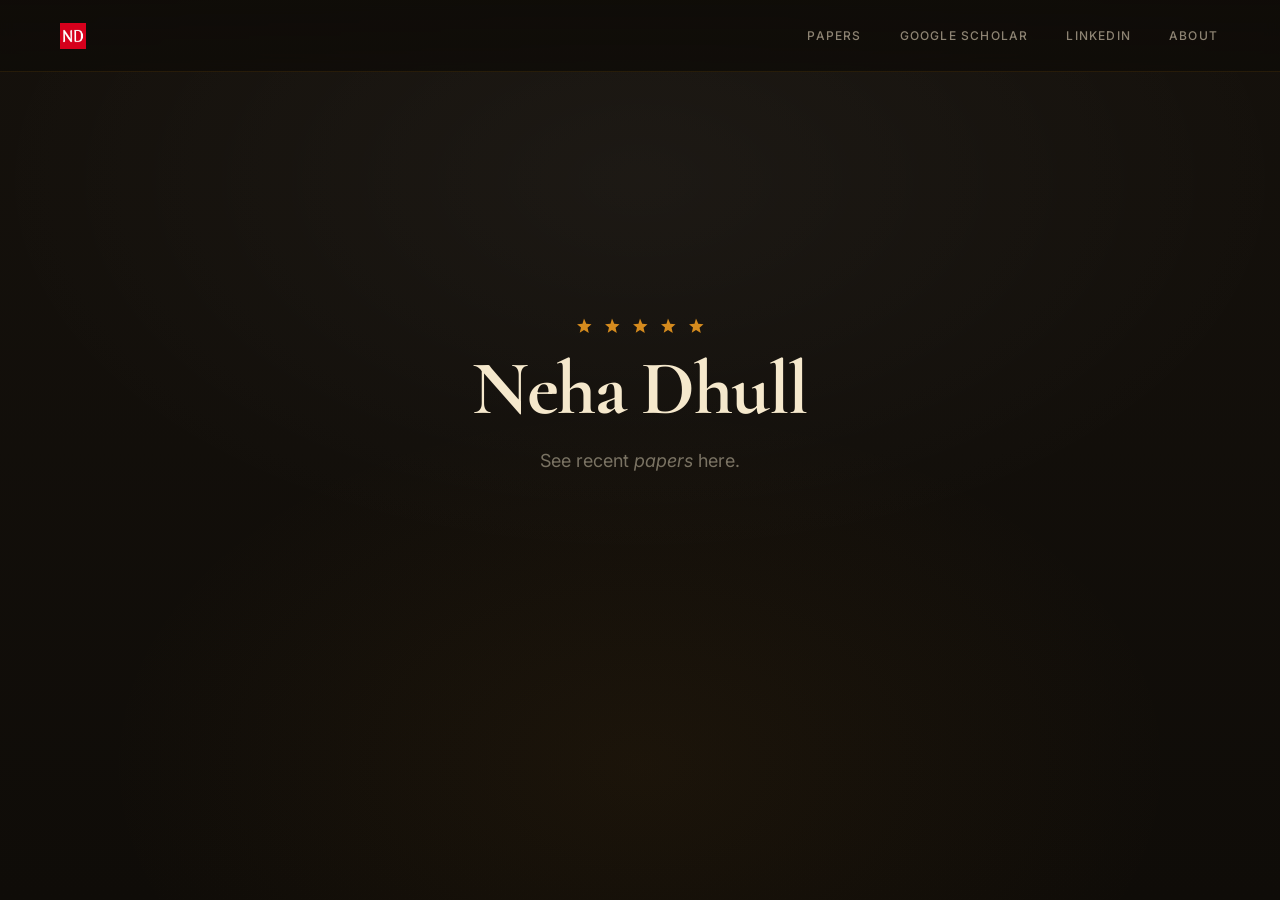
==== index.html @ 4e3b5918 "major changes" ====
<!doctype html>
<html lang="en">
<head>
  <meta charset="utf-8"/>
  <meta name="viewport" content="width=device-width,initial-scale=1"/>
  <title>Neha Dhull</title>
  <link rel="icon" type="image/png" href="./assets/ndfavicon.ico">
  <link rel="stylesheet" href="./assets/style.css"/>
</head>

<body data-page="home">
  <header class="nav">
    <div class="nav-inner">
      <a class="brand" href="./index.html">
        <div class="brand-mark" aria-hidden="true">
          <img class="brand-icon" src="./assets/ndfavicon.ico" alt="" />
        </div>
      </a>

      <nav class="nav-links">
        <a class="nav-link" data-nav="years" href="papers.html">PAPERS</a>
        <a class="nav-link" data-nav="years" href="https://scholar.google.com/citations?user=_oXUSeQAAAAJ&hl=en">GOOGLE SCHOLAR</a>
        <a class="nav-link" data-nav="years" href="https://www.linkedin.com/in/neha-dhull-234360178/">LINKEDIN</a>
        <a class="nav-link" data-nav="about" href="./about.html">ABOUT</a>
      </nav>
    </div>
  </header>

  <main class="container">
    <section class="hero">
      <div>
        <div class="stars" aria-hidden="true">
          <svg class="star" viewBox="0 0 24 24" fill="currentColor"><path d="M12 2l3 7 7 .6-5.3 4.6 1.7 7-6.4-3.8L6.3 21l1.7-7L2.7 9.6 10 9l2-7z"/></svg>
          <svg class="star" viewBox="0 0 24 24" fill="currentColor"><path d="M12 2l3 7 7 .6-5.3 4.6 1.7 7-6.4-3.8L6.3 21l1.7-7L2.7 9.6 10 9l2-7z"/></svg>
          <svg class="star" viewBox="0 0 24 24" fill="currentColor"><path d="M12 2l3 7 7 .6-5.3 4.6 1.7 7-6.4-3.8L6.3 21l1.7-7L2.7 9.6 10 9l2-7z"/></svg>
          <svg class="star" viewBox="0 0 24 24" fill="currentColor"><path d="M12 2l3 7 7 .6-5.3 4.6 1.7 7-6.4-3.8L6.3 21l1.7-7L2.7 9.6 10 9l2-7z"/></svg>
          <svg class="star" viewBox="0 0 24 24" fill="currentColor"><path d="M12 2l3 7 7 .6-5.3 4.6 1.7 7-6.4-3.8L6.3 21l1.7-7L2.7 9.6 10 9l2-7z"/></svg>
        </div>

        <h1 class="h-serif">
          Neha Dhull<br/>
        </h1>

        <p>
          See recent <a href="./papers.html" class="inline-link"><i>papers</i></a> here.
        </p>

        <div class="hero-actions">
          <a id="home-primary" href="papers.html"></a>
---- assets/style.css ----
/* Fonts */
@import url('https://fonts.googleapis.com/css2?family=Cormorant+Garamond:ital,wght@0,500;0,600;0,700;1,600&family=Inter:wght@400;500;600&display=swap');

:root{
  --bg0: #0f0c08;
  --bg1: #15110c;
  --bg2: #1b160f;
  --text: #f5e8cc;
  --text2: #e8dcc2;
  --muted: #8c8272;
  --muted2: #6f6658;
  --accent: #d58b1e;
  --accent2:#b87413;
  --border: #2a241b;
  --border2:#3a3126;
  --shadow: rgba(0,0,0,.55);
  --card: rgba(255,255,255,0.02);
  --card2: rgba(255,255,255,0.03);
  --radius: 14px;
}

* { box-sizing:border-box; }

html,body { height:100%; }

body{
  margin:0;
  background:
    radial-gradient(1200px 700px at 50% 20%, rgba(255,255,255,0.04), transparent 55%),
    radial-gradient(900px 600px at 50% 85%, rgba(213,139,30,0.06), transparent 60%),
    linear-gradient(180deg, var(--bg1), var(--bg0));
  color: var(--text);
  font-family: Inter, system-ui, -apple-system, Segoe UI, Roboto, Arial, sans-serif;
}

a{ color:inherit; text-decoration:none; }

.container{
  width: min(1200px, calc(100% - 120px));
  margin: 0 auto;
  padding: 46px 0 90px;
}

@media (max-width: 900px){
  .container{ width: min(960px, calc(100% - 40px)); }
}

/* NAV */
.nav{
  position: sticky;
  top: 0;
  z-index: 20;
  background: linear-gradient(180deg, rgba(15,12,8,0.95), rgba(15,12,8,0.86));
  backdrop-filter: blur(8px);
  border-bottom: 1px solid rgba(213,139,30,0.12);
}

.nav-inner{
  width: min(1200px, calc(100% - 120px));
  margin: 0 auto;
  padding: 18px 0;
  display:flex;
  align-items:center;
  justify-content:space-between;
  gap: 28px;
}

@media (max-width: 900px){
  .nav-inner{ width: min(960px, calc(100% - 40px)); }
}

.brand{
  display:flex;
  align-items:center;
  gap: 14px;
  min-width: 260px;
}

.brand-mark{
  width: 26px;
  height: 26px;
  display:grid;
  place-items:center;
  color: var(--accent);
}

.brand-title{
  font-family: "Cormorant Garamond", serif;
  font-weight: 600;
  letter-spacing: 0.01em;
  font-size: 24px;
  color: var(--text);
}

.nav-links{
  display:flex;
  align-items:center;
  gap: 34px;
}

.nav-link{
  position:relative;
  color: rgba(245,232,204,0.55);
  font-weight: 500;
  letter-spacing: 0.10em;
  text-transform: uppercase;
  font-size: 12px;
  padding: 10px 2px;
}

.nav-link:hover{ color: rgba(245,232,204,0.85); }

.nav-link.active{
  color: var(--text);
}

.nav-link.active::after{
  content:"";
  position:absolute;
  left:0;
  right:0;
  bottom: 2px;
  height: 2px;
  background: var(--accent);
}

/* TYPO */
.h-serif{
  font-family: "Cormorant Garamond", serif;
  color: var(--text);
  letter-spacing: -0.02em;
}

.hero{
  min-height: 610px;
  display:grid;
  place-items:center;
  text-align:center;
  padding: 32px 0 40px;
}

.stars{
  display:flex;
  justify-content:center;
  gap: 10px;
  margin-bottom: 18px;
}

.star{
  width: 18px;
  height: 18px;
  color: var(--accent);
}

.hero h1{
  margin:0;
  font-size: clamp(46px, 6vw, 92px);
  line-height: 0.95;
  font-weight: 700;
}

.hero .gold-italic{
  color: var(--accent);
  font-style: italic;
  font-weight: 600;
}

.hero p{
  margin: 20px auto 0;
  max-width: 72ch;
  color: rgba(245,232,204,0.45);
  font-size: 18px;
  line-height: 1.7;
}

.hero-actions{
  display:flex;
  justify-content:center;
  gap: 18px;
  margin-top: 44px;
  flex-wrap: wrap;
}

/* Buttons */
.btn{
  display:inline-flex;
  align-items:center;
  justify-content:center;
  gap: 10px;
  padding: 18px 28px;
  min-width: 240px;
  border-radius: 0;
  font-weight: 600;
  font-size: 20px;
  border: 1px solid rgba(255,255,255,0.18);
  background: transparent;
  color: rgba(245,232,204,0.72);
  box-shadow: 0 12px 28px rgba(0,0,0,0.35);
}

.btn:hover{
  border-color: rgba(255,255,255,0.28);
  color: rgba(245,232,204,0.90);
}

.btn-primary{
  background: var(--accent);
  color: #13100c;
  border-color: rgba(213,139,30,0.65);
}

.btn-primary:hover{
  background: var(--accent2);
}

.btn .arrow{
  font-size: 24px;
  line-height: 0;
  transform: translateY(-1px);
  opacity: 0.9;
}

/* Footer line (EST. 2024) */
.est{
  margin-top: 70px;
  display:flex;
  align-items:center;
  justify-content:center;
  gap: 18px;
  color: rgba(245,232,204,0.35);
  letter-spacing: 0.18em;
  text-transform: uppercase;
  font-size: 12px;
}

.est::before,
.est::after{
  content:"";
  width: 120px;
  height: 1px;
  background: rgba(213,139,30,0.22);
}

@media (max-width: 520px){
  .est::before,.est::after{ width: 70px; }
}

/* Years page */
.year-header{
  display:flex;
  align-items:flex-start;
  justify-content:space-between;
  gap: 28px;
  margin-bottom: 26px;
}

.year-select-wrap{
  width: 270px;
}

.year-select{
  width: 100%;
  appearance: none;
  background:
    linear-gradient(180deg, rgba(255,255,255,0.04), rgba(255,255,255,0.02));
  border: 1px solid rgba(255,255,255,0.14);
  color: var(--text);
  padding: 22px 54px 18px 24px;
  font-family: "Cormorant Garamond", serif;
  font-weight: 700;
  font-size: 60px;
  letter-spacing: 0.02em;
  outline: none;
}

.year-select-wrap{
  position: relative;
}

.year-caret{
  position:absolute;
  right: 18px;
  top: 50%;
  transform: translateY(-45%);
  color: var(--accent);
  font-size: 20px;
  pointer-events: none;
}

.year-sub{
  margin-top: 14px;
  color: rgba(245,232,204,0.35);
  font-style: italic;
  font-size: 14px;
}

.poster-grid{
  margin-top: 22px;
  display:grid;
  grid-template-columns: repeat(4, minmax(0, 1fr));
  gap: 22px;
}

@media (max-width: 1100px){ .poster-grid{ grid-template-columns: repeat(3, minmax(0,1fr)); } }
@media (max-width: 800px){ .poster-grid{ grid-template-columns: repeat(2, minmax(0,1fr)); } }
@media (max-width: 520px){ .poster-grid{ grid-template-columns: repeat(1, minmax(0,1fr)); } }

.poster-tile{
  border: 1px solid rgba(213,139,30,0.12);
  background: rgba(255,255,255,0.015);
  box-shadow: 0 18px 36px rgba(0,0,0,0.40);
  overflow:hidden;
}

.poster{
  width: 100%;
  aspect-ratio: 2 / 3;
  background: rgba(255,255,255,0.02);
  display:block;
}

.poster img{
  width:100%;
  height:100%;
  object-fit: cover;
  display:block;
}

/* Panelists */
.page-title{
  text-align:center;
  margin: 34px 0 30px;
}

.page-title h1{
  margin: 0;
  font-size: 66px;
  font-weight: 700;
}

.page-title p{
  margin: 16px auto 0;
  max-width: 78ch;
  color: rgba(245,232,204,0.35);
  font-size: 16px;
  line-height: 1.8;
}

.panelist-list{
  display:grid;
  gap: 30px;
  margin-top: 36px;
}

.panelist-card{
  display:grid;
  grid-template-columns: 560px 1fr;
  gap: 0;
  border: 1px solid rgba(213,139,30,0.12);
  background: rgba(255,255,255,0.01);
  box-shadow: 0 18px 36px rgba(0,0,0,0.40);
}

@media (max-width: 1100px){
  .panelist-card{ grid-template-columns: 1fr; }
}

.panelist-photo{
  background: rgba(255,255,255,0.02);
  border-right: 1px solid rgba(213,139,30,0.10);
  min-height: 360px;
}

@media (max-width: 1100px){
  .panelist-photo{ border-right: none; border-bottom: 1px solid rgba(213,139,30,0.10); }
}

.panelist-photo img{
  width:100%;
  height:100%;
  object-fit: cover;
  display:block;
}

.panelist-body{
  padding: 48px 46px;
}

.panelist-name{
  font-family: "Cormorant Garamond", serif;
  font-size: 58px;
  font-weight: 700;
  margin: 0;
}

.panelist-quote{
  margin: 14px 0 0;
  color: var(--accent);
  font-style: italic;
  font-size: 18px;
  line-height: 1.6;
}

.panelist-bio{
  margin: 22px 0 0;
  color: rgba(245,232,204,0.35);
  line-height: 1.9;
  font-size: 16px;
}

.panelist-footer{
  margin-top: 30px;
  display:flex;
  align-items:center;
  gap: 22px;
  color: rgba(245,232,204,0.35);
  font-size: 14px;
}

.panelist-footer a{
  color: var(--accent);
  letter-spacing: 0.06em;
  text-transform: uppercase;
  font-size: 13px;
  font-weight: 600;
}

.panelist-footer a:hover{
  color: #f0b04c;
}

.panelist-footer .arrow{
  margin-left: 10px;
  font-size: 16px;
  transform: translateY(1px);
}

/* Movie page minimal (keep consistent dark theme) */
.movie-layout{
  display:grid;
  grid-template-columns: 420px 1fr;
  gap: 28px;
  align-items:start;
}

@media (max-width: 950px){
  .movie-layout{ grid-template-columns: 1fr; }
}

.card{
  border: 1px solid rgba(213,139,30,0.12);
  background: rgba(255,255,255,0.01);
  box-shadow: 0 18px 36px rgba(0,0,0,0.40);
}

.card-pad{ padding: 26px; }

.badge{
  display:inline-flex;
  align-items:center;
  justify-content:center;
  padding: 8px 12px;
  border: 1px solid rgba(213,139,30,0.20);
  color: rgba(245,232,204,0.70);
  font-size: 13px;
  letter-spacing: 0.08em;
  text-transform: uppercase;
}

.badge-strong{
  background: rgba(213,139,30,0.14);
  color: var(--accent);
  border-color: rgba(213,139,30,0.35);
}

.hr{
  height: 1px;
  background: rgba(213,139,30,0.14);
  margin: 22px 0;
}

.small-muted{
  color: rgba(245,232,204,0.35);
  font-size: 14px;
  line-height: 1.9;
}

.review-card{
  padding: 22px 26px;
  display:flex;
  flex-direction:column;
  gap: 10px;
}

.review-top{
  display:flex;
  justify-content:space-between;
  align-items:baseline;
  gap: 16px;
  flex-wrap: wrap;
}

.review-name{
  font-family: "Cormorant Garamond", serif;
  font-size: 26px;
  font-weight: 700;
}

.review-text{
  color: rgba(245,232,204,0.35);
  line-height: 1.9;
  font-size: 15px;
}

/* Utility */
.hidden{ display:none !important; }

/* --- YEARS FILTERS (dropdowns like screenshot) --- */

.filters {
  display: flex;
  gap: 22px;
  align-items: flex-start;
  margin-bottom: 28px;
  flex-wrap: wrap;
}

.filter-wrap {
  position: relative;
  width: 520px;
  max-width: 100%;
}

.filter-select {
  width: 100%;
  appearance: none;
  border: 1px solid rgba(255,255,255,0.10);
  background: rgba(255,255,255,0.10);
  color: rgba(255,255,255,0.92);
  padding: 22px 64px 22px 28px;
  border-radius: 16px;
  font-weight: 800;
  font-size: 54px;
  letter-spacing: -0.02em;
  outline: none;
  box-shadow: 0 18px 40px rgba(0,0,0,0.35);
  transition: background 120ms ease, border-color 120ms ease, transform 120ms ease;
}

.filter-select:hover {
  background: rgba(255,255,255,0.14);
  border-color: rgba(255,255,255,0.16);
}

.filter-select:focus-visible {
  border-color: rgba(213,139,30,0.55);
  box-shadow: 0 0 0 3px rgba(213,139,30,0.18), 0 18px 40px rgba(0,0,0,0.35);
}

.filter-caret {
  position: absolute;
  right: 22px;
  top: 50%;
  transform: translateY(-50%);
  pointer-events: none;
  opacity: 0.55;
}

.filter-caret svg {
  width: 22px;
  height: 22px;
  fill: rgba(255,255,255,0.70);
}

/* Award dropdown is same shape but slightly smaller type */
.filter-wrap.award .filter-select {
  font-size: 46px;
}

/* Smaller screens */
@media (max-width: 900px) {
  .filter-wrap { width: 100%; }
  .filter-select { font-size: 42px; padding: 18px 58px 18px 22px; }
  .filter-wrap.award .filter-select { font-size: 36px; }
}

/* --- POSTER GRID: 4 per row on desktop, 1086x1609 aspect --- */

.poster-grid {
  margin-top: 18px;
  display: grid;
  grid-template-columns: repeat(4, minmax(0, 1fr));
  gap: 22px;
}

@media (max-width: 1100px) { .poster-grid { grid-template-columns: repeat(3, minmax(0, 1fr)); } }
@media (max-width: 820px)  { .poster-grid { grid-template-columns: repeat(2, minmax(0, 1fr)); } }
@media (max-width: 520px)  { .poster-grid { grid-template-columns: repeat(1, minmax(0, 1fr)); } }

.poster-tile {
  border: 1px solid rgba(213,139,30,0.12);
  background: rgba(255,255,255,0.01);
  box-shadow: 0 18px 36px rgba(0,0,0,0.40);
  overflow: hidden;
  transition: border-color 140ms ease, background 140ms ease, transform 140ms ease;
}

.poster-tile:hover {
  border-color: rgba(213,139,30,0.22);
  background: rgba(255,255,255,0.018);
  transform: translateY(-1px);
}

.poster {
  width: 100%;
  aspect-ratio: 1086 / 1609;
  background: rgba(255,255,255,0.02);
  display: block;
}

.poster img {
  width: 100%;
  height: 100%;
  object-fit: cover;
  display: block;
}

/* nomination labels under poster */
.poster-meta {
  padding: 12px 14px 14px;
  border-top: 1px solid rgba(213,139,30,0.10);
}

.poster-title {
  font-family: "Cormorant Garamond", serif;
  font-size: 22px;
  font-weight: 700;
  margin: 0 0 6px 0;
  color: rgba(245,232,204,0.92);
}

.nom-list {
  margin: 0;
  color: rgba(245,232,204,0.40);
  font-size: 13px;
  line-height: 1.6;
}

.nom-chip {
  display: inline;
  color: rgba(245,232,204,0.40);
}

.nom-chip.active {
  color: var(--accent);
  font-weight: 600;
}

/* --- YEARS FILTERS (dropdowns like screenshot) --- */

.filters {
  display: flex;
  gap: 22px;
  align-items: flex-start;
  margin-bottom: 28px;
  flex-wrap: wrap;
}

.filter-wrap {
  position: relative;
  width: 520px;        /* same width for both */
  max-width: 100%;
}

.filter-select {
  width: 100%;
  height: 104px;       /* forces same height */
  appearance: none;
  border: 1px solid rgba(255,255,255,0.10);
  background: rgba(255,255,255,0.10);
  color: rgba(255,255,255,0.92);

  padding: 18px 64px 18px 28px;
  border-radius: 16px;

  font-weight: 800;
  font-size: 52px;     /* base tile size */
  letter-spacing: -0.02em;
  line-height: 1;

  outline: none;
  box-shadow: 0 18px 40px rgba(0,0,0,0.35);
  transition: background 120ms ease, border-color 120ms ease, transform 120ms ease;
}

.filter-select:hover {
  background: rgba(255,255,255,0.14);
  border-color: rgba(255,255,255,0.16);
}

.filter-select:focus-visible {
  border-color: rgba(213,139,30,0.55);
  box-shadow: 0 0 0 3px rgba(213,139,30,0.18), 0 18px 40px rgba(0,0,0,0.35);
}

.filter-caret {
  position: absolute;
  right: 22px;
  top: 52px; /* half of height-ish */
  transform: translateY(-50%);
  pointer-events: none;
  opacity: 0.55;
}

.filter-caret svg {
  width: 22px;
  height: 22px;
  fill: rgba(255,255,255,0.70);
}

/* Make dropdown list items readable and smaller */
.filter-select option {
  font-size: 18px;
  font-weight: 600;
  color: #111;
}

/*
  Trick: First option is the big “display” style.
  Everything else will appear smaller in the dropdown list anyway,
  but this also helps the selected text feel “less huge” once changed.
*/
.filter-select.is-compact {
  font-size: 40px;     /* selected state smaller */
  font-weight: 800;
}

/* Small screens */
@media (max-width: 900px) {
  .filter-wrap { width: 100%; }
  .filter-select { height: 90px; font-size: 42px; padding: 16px 58px 16px 22px; }
  .filter-select.is-compact { font-size: 34px; }
  .filter-caret { top: 45px; }
}

.filter-wrap .filter-select.is-compact {
  font-size: 40px !important;
  font-weight: 800;
}

/* --- MOVIE PAGE: compact layout --- */

.movie-page {
  margin-top: 18px;
}

.movie-shell {
  display: grid;
  grid-template-columns: 340px 1fr;
  gap: 26px;
  align-items: start;
}

@media (max-width: 980px) {
  .movie-shell { grid-template-columns: 1fr; }
}

.movie-left {
  position: sticky;
  top: 92px;
}

@media (max-width: 980px) {
  .movie-left { position: static; }
}

.movie-title {
  font-family: "Cormorant Garamond", serif;
  font-size: 40px;
  font-weight: 700;
  margin: 0 0 8px 0;
  line-height: 1.05;
}

.movie-sub {
  color: rgba(245,232,204,0.38);
  font-size: 14px;
  line-height: 1.7;
  margin: 0 0 14px 0;
}

.movie-sub .score {
  color: var(--accent);
  font-weight: 700;
}

.movie-poster {
  border: 1px solid rgba(213,139,30,0.12);
  background: rgba(255,255,255,0.01);
  box-shadow: 0 18px 36px rgba(0,0,0,0.40);
  overflow: hidden;
}

.movie-poster .poster {
  aspect-ratio: 1086 / 1609;
}

.movie-reviews {
  display: grid;
  gap: 16px;
}

.review-row {
  border: 1px solid rgba(213,139,30,0.12);
  background: rgba(255,255,255,0.01);
  box-shadow: 0 16px 30px rgba(0,0,0,0.35);
  padding: 18px 20px;
}

.review-head {
  display: flex;
  justify-content: space-between;
  align-items: baseline;
  gap: 14px;
  margin-bottom: 8px;
}

.review-panelist {
  font-family: "Cormorant Garamond", serif;
  font-size: 28px;
  font-weight: 700;
  margin: 0;
}

.review-score {
  color: var(--accent);
  font-weight: 800;
  letter-spacing: 0.02em;
  font-size: 16px;
}

.review-text {
  margin: 0;
  color: rgba(245,232,204,0.38);
  line-height: 1.9;
  font-size: 15px;
}

/* --- PANELISTS: lock image height to text card --- */

.panelist-card {
  display: grid;
  grid-template-columns: 420px 1fr; /* fixed image width */
  align-items: stretch;             /* force equal height */
}

@media (max-width: 1100px) {
  .panelist-card {
    grid-template-columns: 1fr;
  }
}

/* Image column */
.panelist-photo {
  position: relative;
  overflow: hidden;                 /* crop overflow */
  background: rgba(255,255,255,0.02);
  border-right: 1px solid rgba(213,139,30,0.10);
}

/* Match height of text column automatically */
.panelist-photo img {
  width: 100%;
  height: 100%;
  object-fit: cover;                /* crop instead of stretch */
  display: block;
}

/* Text column */
.panelist-body {
  padding: 48px 46px;
  display: flex;
  flex-direction: column;
}

/* Ensure text block defines height */
.panelist-name {
  margin-top: 0;
}

@media (max-width: 1100px) {
  .panelist-photo {
    border-right: none;
    border-bottom: 1px solid rgba(213,139,30,0.10);
    min-height: 320px;               /* reasonable mobile crop */
  }
}

/* Force every panelist image area to the same size */
.panelist-card{
  grid-template-columns: 420px 1fr; /* fixed image width */
  align-items: stretch;
}

/* Fixed image height for all cards */
.panelist-photo{
  height: 390px;        /* <-- change this number to whatever you want */
  overflow: hidden;
}

/* Crop image to the fixed box */
.panelist-photo img{
  width: 100%;
  height: 100%;
  object-fit: cover;    /* crop */
  object-position: center;
  display: block;
}

/* Mobile: still consistent, just smaller */
@media (max-width: 1100px){
  .panelist-card{ grid-template-columns: 1fr; }
  .panelist-photo{ height: 320px; } /* <-- mobile height */
}

/* Small back link (e.g. "Back to All Years") */
.small-link{
  font-size: 13px;
  letter-spacing: 0.12em;
  text-transform: uppercase;
  color: rgba(245,232,204,0.45);
  transition: color 120ms ease, transform 120ms ease;
}

.small-link:hover{
  color: var(--accent);
  transform: translateX(-2px);
}

/* --- PANELIST PAGE (single panelist) --- */

.avatar {
  flex: 0 0 110px;
  width: 110px;
  height: 110px;
  border: 1px solid rgba(213,139,30,0.12);
  background: rgba(255,255,255,0.02);
  overflow: hidden;
  box-shadow: 0 16px 30px rgba(0,0,0,0.35);
}

.avatar img{
  width: 100%;
  height: 100%;
  object-fit: cover;
  display: block;
}

.panelist-review {
  border: 1px solid rgba(213,139,30,0.12);
  background: rgba(255,255,255,0.01);
  box-shadow: 0 16px 30px rgba(0,0,0,0.35);
  padding: 18px 20px;
  transition: border-color 140ms ease, background 140ms ease, transform 140ms ease;
}

.panelist-review:hover {
  border-color: rgba(213,139,30,0.22);
  background: rgba(255,255,255,0.018);
  transform: translateY(-1px);
}

.panelist-review-top {
  display: flex;
  justify-content: space-between;
  align-items: baseline;
  gap: 14px;
  margin-bottom: 8px;
}

.panelist-review-movie {
  font-family: "Cormorant Garamond", serif;
  font-size: 26px;
  font-weight: 700;
  margin: 0;
}

.panelist-review-score {
  color: var(--accent);
  font-weight: 800;
  letter-spacing: 0.02em;
  font-size: 16px;
}

.panelist-review-text {
  margin: 0;
  color: rgba(245,232,204,0.38);
  line-height: 1.9;
  font-size: 15px;
}

.inline-link {
  color: inherit;
  text-decoration: none;
  transition: color 120ms ease;
}

.inline-link:hover {
  color: var(--accent); /* same orange as rest of site */
}

/* Mobile nav layout */
@media (max-width: 720px) {
  .nav-inner {
    flex-direction: column;
    align-items: center;
    gap: 14px;
    padding-top: 14px;
    padding-bottom: 14px;
  }

  .brand {
    justify-content: center;
  }

  .brand-title {
    text-align: center;
  }

  .nav-links {
    width: 100%;
    display: flex;
    justify-content: center;
    flex-wrap: wrap;
    gap: 10px 14px;
    padding: 0 12px;
  }

  .nav-link {
    text-align: center;
  }
}

/* Years page: 2 posters per row on mobile */
@media (max-width: 720px) {
  .poster-grid {
    display: grid;
    grid-template-columns: repeat(2, minmax(0, 1fr));
    gap: 12px;
  }

  .poster-grid .poster-tile {
    width: 100%;
  }

  .poster-grid .poster {
    width: 100%;
  }
}

/* Panelists page: small-phone centering (do NOT affect photo sizing) */
@media (max-width: 430px) {
  body[data-page="panelists"] .container {
    padding-left: 14px;
    padding-right: 14px;
  }

  body[data-page="panelists"] .panelist-list {
    display: grid;
    justify-items: center; /* centers the cards */
  }

  body[data-page="panelists"] .panelist-card {
    width: 100%;           /* fill the container minus padding */
    box-sizing: border-box; /* keep borders inside width */
  }
}

/* Small-phone fix: equal gutters + centered cards, WITHOUT changing image sizing */
@media (max-width: 430px) {
  body[data-page="panelists"] .container {
    padding-left: 16px !important;
    padding-right: 16px !important;
  }

  body[data-page="panelists"] .panelist-list {
    margin-left: auto;
    margin-right: auto;
  }

  body[data-page="panelists"] .panelist-card {
    width: 100% !important;          /* respect container padding */
    margin-left: auto !important;
    margin-right: auto !important;
    box-sizing: border-box !important;
    border: 1px solid rgba(213,139,30,0.12) !important; /* ensure right border exists */
    overflow: hidden;                 /* keep inner content from visually “breaking” border */
  }
}

/* Small-phone: prevent panelist text from spilling off-screen */
@media (max-width: 430px) {
  body[data-page="panelists"] .panelist-body,
  body[data-page="panelists"] .panelist-body * {
    max-width: 100%;
    overflow-wrap: anywhere;   /* breaks long words/names */
    word-break: break-word;
  }

  /* Slightly smaller typography on tiny phones */
  body[data-page="panelists"] .panelist-body {
    padding: 22px 18px !important;  /* a bit tighter so text has room */
  }

  body[data-page="panelists"] .panelist-name {
    font-size: 26px !important;     /* was larger */
    line-height: 1.05 !important;
  }

  body[data-page="panelists"] .panelist-body .mini,
  body[data-page="panelists"] .panelist-bio {
    font-size: 13px !important;
    line-height: 1.75 !important;
  }
}

/* Poster grid: 3 per row on desktop */
.poster-grid {
  display: grid;
  grid-template-columns: repeat(3, minmax(0, 1fr));
  gap: 18px;
}

/* Wide/short tiles */
.poster-tile .poster {
  width: 100%;
  aspect-ratio: 16 / 10;   /* tweak: try 16/9 or 3/2 */
  background: #000;        /* letterbox color */
  border-radius: 14px;
  overflow: hidden;
}

/* Keep image fully visible, letterboxed */
.poster-tile .poster img {
  width: 100%;
  height: 100%;
  object-fit: contain;     /* shows full image, adds bars */
  display: block;
}

@media (max-width: 720px) {
  .poster-grid { grid-template-columns: repeat(2, minmax(0, 1fr)); }
}
@media (max-width: 420px) {
  .poster-grid { grid-template-columns: 1fr; }
}

.poster-meta { margin-top: 10px; }
.poster-title {
  font-weight: 900;
  letter-spacing: -0.02em;
  line-height: 1.1;
}
.poster-cats {
  margin-top: 6px;
  opacity: 0.75;
  font-size: 13px;
  line-height: 1.4;
}

.brand-icon{
  width:26px;
  height:26px;
  display:block;
  object-fit:contain;
}
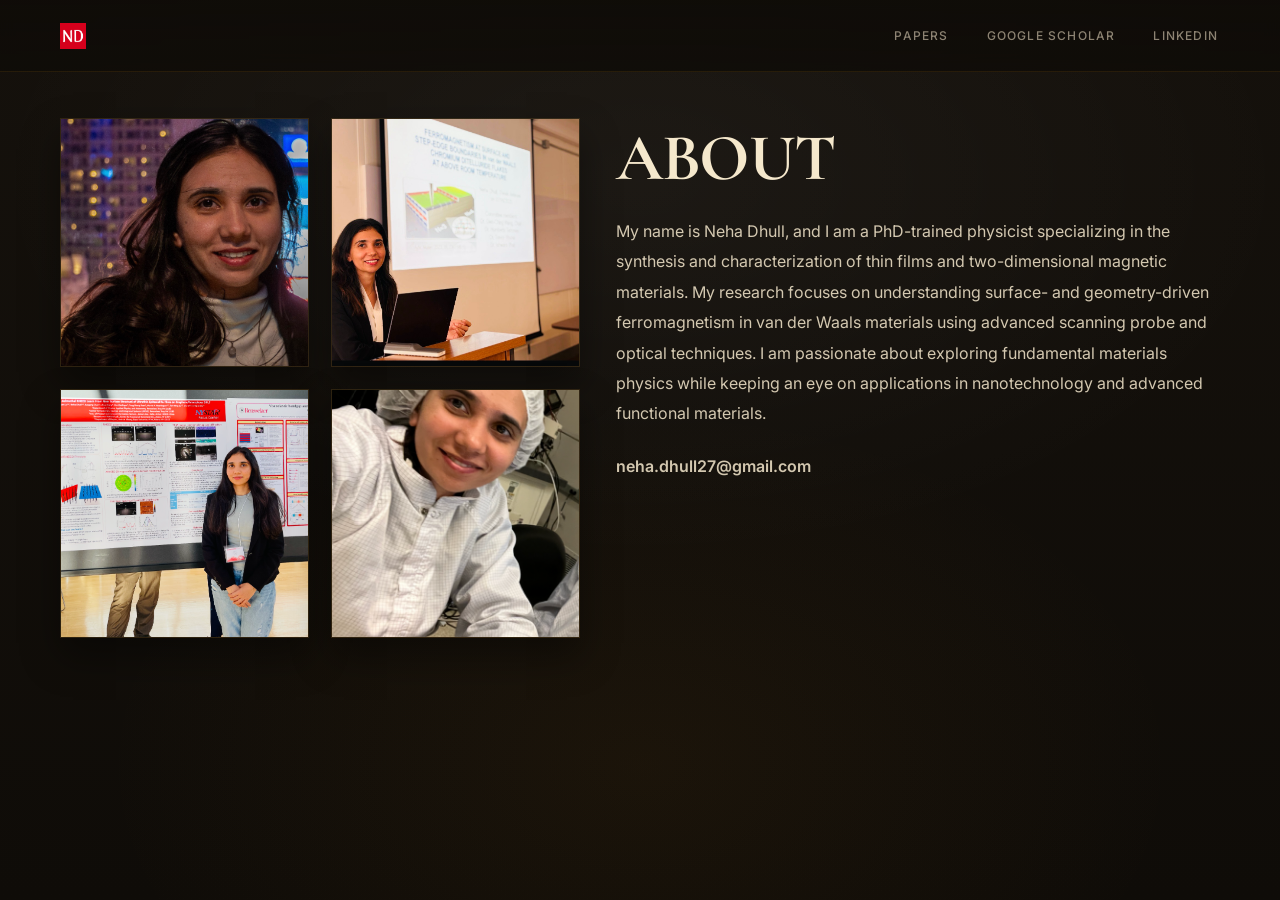
==== commit 127bc41b: "about, new images" ====
--- a/index.html
+++ b/index.html
@@ -8,10 +8,10 @@
   <link rel="stylesheet" href="./assets/style.css"/>
 </head>
 
-<body data-page="home">
+<body data-page="about">
   <header class="nav">
     <div class="nav-inner">
-      <a class="brand" href="./index.html">
+      <a class="brand" href="index.html">
         <div class="brand-mark" aria-hidden="true">
           <img class="brand-icon" src="./assets/ndfavicon.ico" alt="" />
         </div>
@@ -21,30 +21,38 @@
         <a class="nav-link" data-nav="years" href="papers.html">PAPERS</a>
         <a class="nav-link" data-nav="years" href="https://scholar.google.com/citations?user=_oXUSeQAAAAJ&hl=en">GOOGLE SCHOLAR</a>
         <a class="nav-link" data-nav="years" href="https://www.linkedin.com/in/neha-dhull-234360178/">LINKEDIN</a>
-        <a class="nav-link" data-nav="about" href="./about.html">ABOUT</a>
       </nav>
     </div>
   </header>
 
   <main class="container">
-    <section class="hero">
-      <div>
-        <div class="stars" aria-hidden="true">
-          <svg class="star" viewBox="0 0 24 24" fill="currentColor"><path d="M12 2l3 7 7 .6-5.3 4.6 1.7 7-6.4-3.8L6.3 21l1.7-7L2.7 9.6 10 9l2-7z"/></svg>
-          <svg class="star" viewBox="0 0 24 24" fill="currentColor"><path d="M12 2l3 7 7 .6-5.3 4.6 1.7 7-6.4-3.8L6.3 21l1.7-7L2.7 9.6 10 9l2-7z"/></svg>
-          <svg class="star" viewBox="0 0 24 24" fill="currentColor"><path d="M12 2l3 7 7 .6-5.3 4.6 1.7 7-6.4-3.8L6.3 21l1.7-7L2.7 9.6 10 9l2-7z"/></svg>
-          <svg class="star" viewBox="0 0 24 24" fill="currentColor"><path d="M12 2l3 7 7 .6-5.3 4.6 1.7 7-6.4-3.8L6.3 21l1.7-7L2.7 9.6 10 9l2-7z"/></svg>
-          <svg class="star" viewBox="0 0 24 24" fill="currentColor"><path d="M12 2l3 7 7 .6-5.3 4.6 1.7 7-6.4-3.8L6.3 21l1.7-7L2.7 9.6 10 9l2-7z"/></svg>
-        </div>
+  <div class="about-split">
+    <div class="about-photos">
+      <div class="about-photo"><img src="./assets/images/panelists/neha-1.png" alt="Neha Dhull 1" loading="lazy"></div>
+      <div class="about-photo"><img src="./assets/images/panelists/neha-2.png" alt="Neha Dhull 2" loading="lazy"></div>
+      <div class="about-photo"><img src="./assets/images/panelists/neha-3.png" alt="Neha Dhull 3" loading="lazy"></div>
+      <div class="about-photo"><img src="./assets/images/panelists/neha-4.png" alt="Neha Dhull 4" loading="lazy"></div>
+    </div>
 
-        <h1 class="h-serif">
-          Neha Dhull<br/>
-        </h1>
+    <div class="about-bio">
+      <h1 class="h-serif about-title">ABOUT</h1>
 
-        <p>
-          See recent <a href="./papers.html" class="inline-link"><i>papers</i></a> here.
-        </p>
+      <p>
+        My name is Neha Dhull, and I am a PhD-trained physicist specializing in the synthesis and characterization of thin films and two-dimensional magnetic materials. My research focuses on understanding surface- and geometry-driven ferromagnetism in van der Waals materials using advanced scanning probe and optical techniques. I am passionate about exploring fundamental materials physics while keeping an eye on applications in nanotechnology and advanced functional materials.
+      </p>
 
-        <div class="hero-actions">
-          <a id="home-primary" href="papers.html"></a>
+      <p>
+      </p>
 
+      <p>
+      </p>
+
+      <p class="about-email">neha.dhull27@gmail.com</p>
+    </div>
+  </div>
+</main>
+
+
+  <script src="./assets/app.js"></script>
+</body>
+</html>
--- a/assets/style.css
+++ b/assets/style.css
@@ -1175,3 +1175,69 @@
   object-fit:contain;
 }
 
+/* --- INDEX / ABOUT SPLIT (4 photos left, bio right) --- */
+.about-split{
+  display: grid;
+  grid-template-columns: 520px 1fr;
+  gap: 36px;
+  align-items: start;
+}
+
+.about-photos{
+  display: grid;
+  grid-template-columns: repeat(2, minmax(0, 1fr));
+  gap: 22px;
+}
+
+.about-photo{
+  border: 1px solid rgba(213,139,30,0.12);
+  background: rgba(255,255,255,0.02);
+  box-shadow: 0 18px 36px rgba(0,0,0,0.40);
+  overflow: hidden;
+  aspect-ratio: 1 / 1;
+}
+
+.about-photo img{
+  width: 100%;
+  height: 100%;
+  object-fit: cover;
+  display: block;
+}
+
+.about-title{
+  margin: 0 0 18px 0;
+  font-size: 66px;
+  font-weight: 700;
+}
+
+.about-bio p{
+  margin: 0 0 22px 0;
+  color: rgba(245,232,204,0.85);
+  line-height: 1.9;
+  font-size: 16px;
+}
+
+.about-email{
+  margin-top: 28px;
+  color: rgba(245,232,204,0.95);
+  font-weight: 600;
+}
+
+/* Responsive */
+@media (max-width: 980px){
+  .about-split{
+    grid-template-columns: 1fr;
+  }
+  .about-title{
+    font-size: 56px;
+  }
+}
+
+@media (max-width: 560px){
+  .about-photos{
+    grid-template-columns: 1fr;
+  }
+  .about-title{
+    font-size: 46px;
+  }
+}
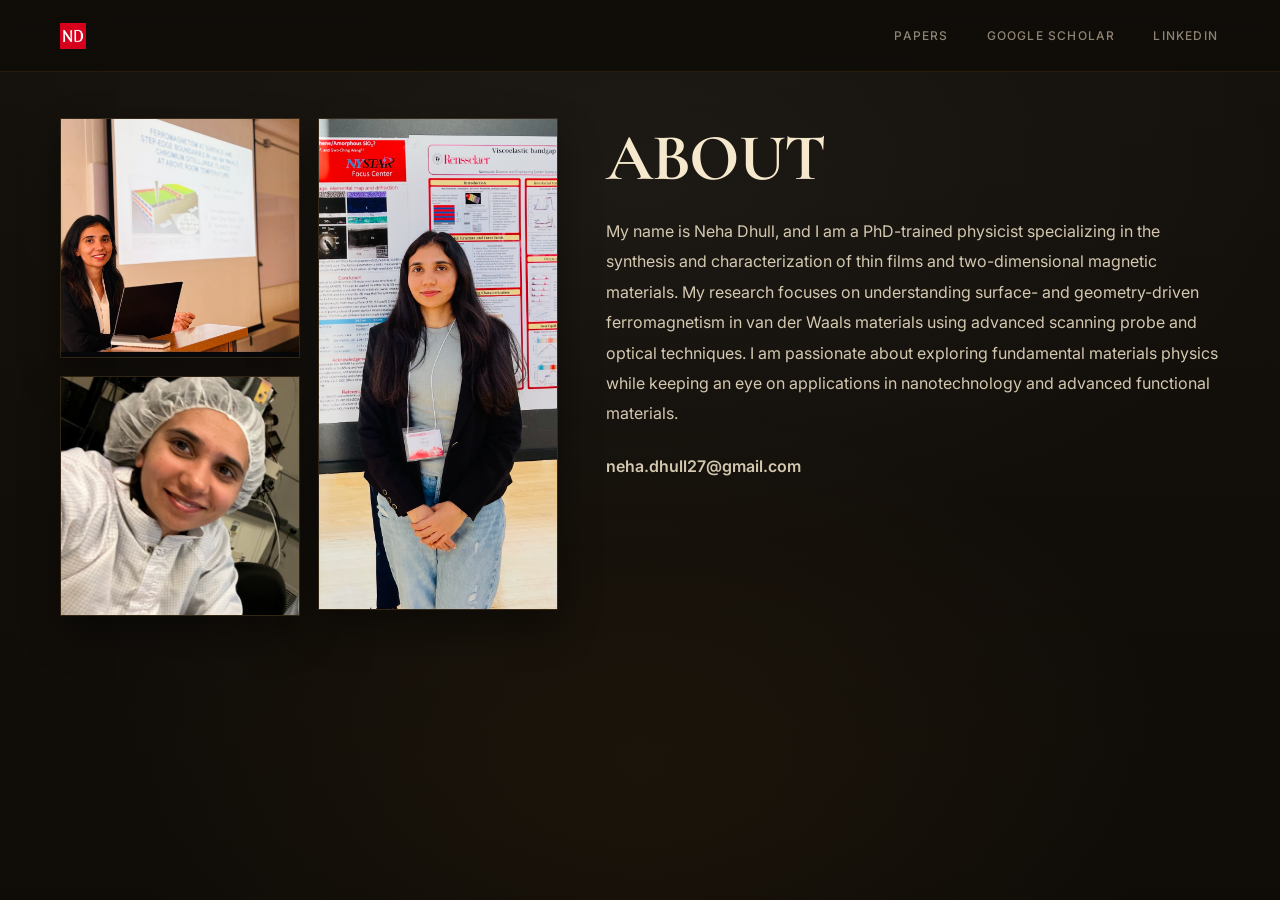
==== commit d64c622e: "images" ====
--- a/index.html
+++ b/index.html
@@ -28,11 +28,20 @@
   <main class="container">
   <div class="about-split">
     <div class="about-photos">
-      <div class="about-photo"><img src="./assets/images/panelists/neha-1.png" alt="Neha Dhull 1" loading="lazy"></div>
-      <div class="about-photo"><img src="./assets/images/panelists/neha-2.png" alt="Neha Dhull 2" loading="lazy"></div>
-      <div class="about-photo"><img src="./assets/images/panelists/neha-3.png" alt="Neha Dhull 3" loading="lazy"></div>
-      <div class="about-photo"><img src="./assets/images/panelists/neha-4.png" alt="Neha Dhull 4" loading="lazy"></div>
+      <div class="photo-stack">
+        <div class="about-photo">
+          <img src="./assets/images/panelists/neha-2.png" alt="Neha Dhull 1" loading="lazy">
+        </div>
+        <div class="about-photo">
+          <img src="./assets/images/panelists/neha-4.png" alt="Neha Dhull 2" loading="lazy">
+        </div>
+      </div>
+
+      <div class="about-photo tall">
+        <img src="./assets/images/panelists/neha-3.png" alt="Neha Dhull 3" loading="lazy">
+      </div>
     </div>
+
 
     <div class="about-bio">
       <h1 class="h-serif about-title">ABOUT</h1>
@@ -55,4 +64,4 @@
 
   <script src="./assets/app.js"></script>
 </body>
-</html>
+</html>
--- a/assets/style.css
+++ b/assets/style.css
@@ -1241,3 +1241,84 @@
     font-size: 46px;
   }
 }
+
+/* --- MOBILE: bio first, photos below in 2x2 --- */
+@media (max-width: 900px){
+  .about-split{
+    display: flex;
+    flex-direction: column;
+  }
+
+  /* Bio first */
+  .about-bio{
+    order: 1;
+  }
+
+  /* Photos second */
+  .about-photos{
+    order: 2;
+    margin-top: 28px;
+
+    display: grid;
+    grid-template-columns: repeat(2, 1fr);
+    gap: 16px;
+  }
+
+  /* Keep photos square */
+  .about-photo{
+    aspect-ratio: 1 / 1;
+  }
+}
+
+/* --- ABOUT PAGE: 3-photo asymmetric layout --- */
+
+.about-split{
+  display: grid;
+  grid-template-columns: auto 1fr;
+  gap: 48px;
+  align-items: start;
+}
+
+/* Photos block */
+.about-photos{
+  display: grid;
+  grid-template-columns: auto auto;
+  gap: 18px;
+}
+
+/* Left column stack */
+.photo-stack{
+  display: grid;
+  grid-template-rows: 1fr 1fr;
+  gap: 18px;
+}
+
+/* Base photo style */
+.about-photo{
+  width: 240px;               /* controls ALL photo widths */
+  aspect-ratio: 1 / 1;
+  overflow: hidden;
+  background: rgba(255,255,255,0.04);
+}
+
+.about-photo img{
+  width: 100%;
+  height: 100%;
+  object-fit: cover;
+  display: block;
+}
+
+/* Tall photo = double height */
+.about-photo.tall{
+  aspect-ratio: 1 / 2.05;     /* visually matches two stacked squares */
+}
+
+/* Photo 4: move image up slightly */
+.about-photos .photo-stack .about-photo:nth-child(2) img {
+  object-position: center 0%;
+}
+
+/* Photo 3 (tall): move image slightly right */
+.about-photos .about-photo.tall img {
+  object-position: 75% center;
+}
